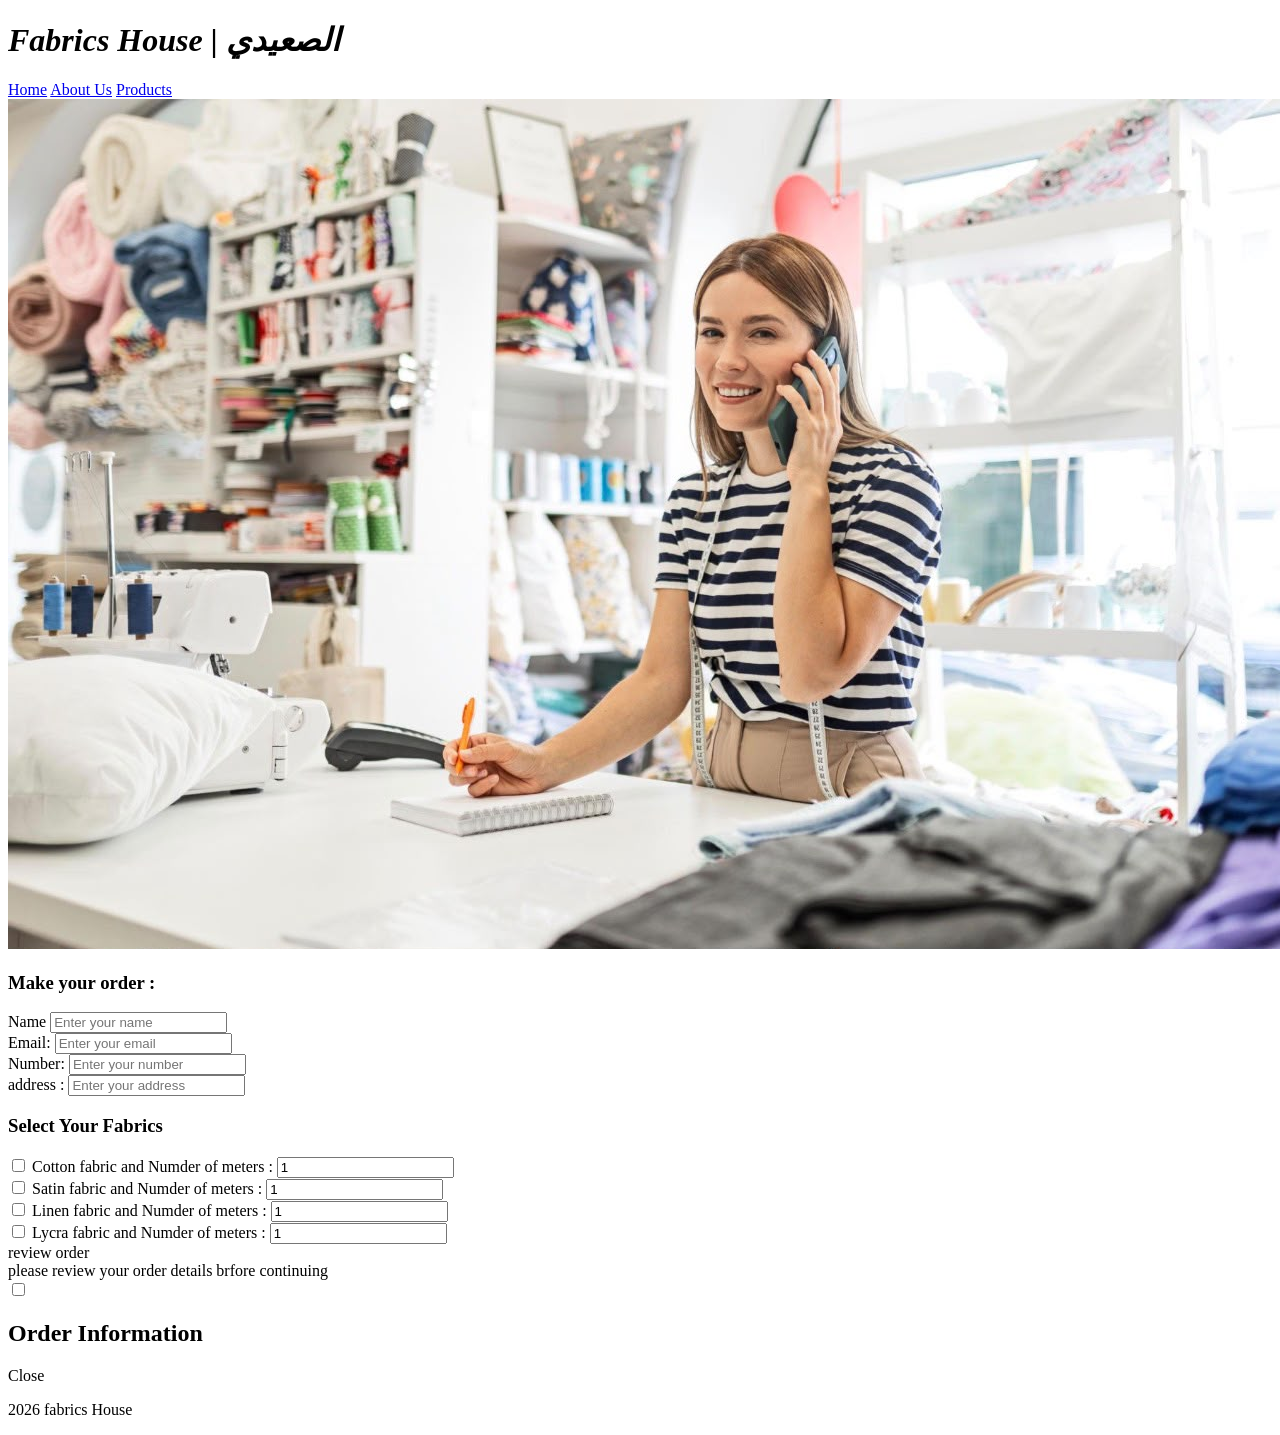
==== Project2/contact.html @ 51717979 "Update" ====
<!DOCTYPE html>
<html>
    <head>
        <title> Make an Order| Fabrics House</title>
        <meta charset="UTF-8" /> 
        <meta name = "viewport" content="width=device-width, initial-scale=1.0" > 
        <link  rel = "stylesheet" href="CSS/style.css" >
    </head>
    <body>
        <header class = "header">
            <h1><i> Fabrics House | الصعيدي </i></h1>
            <nav>
                <a class="button" href="index.html" target="_blank">Home</a>
                <a class="button" href= "about.html" target="_blank">About Us</a> 
                <a class="button" href = "components.html"target="_blank">Products</a>
            </nav> 
            <img src="images/order.img.jpeg" alt =":(">    
        </header>
        <main>
            <h3><label for ="Make your order">Make your order : </label></h3>
            <form class = "from" action = "#" method="post">
                
                <label for = "Name">Name</label>
                <input type = "text" placeholder = "Enter your name"> <br>
                <label for = "Email"> Email:  </label>
                <input type = "email" placeholder = "Enter your email" > <br>
                <label for = "Number"> Number:   </label>
                <input type = "number" placeholder = "Enter your number"> <br>
                <label for ="address" > address :</label>
                <input type = "text" placeholder="Enter your address"><br>
                <h3>Select Your Fabrics </h3>

                <div class = "order-item">
                    <label> <input type = "checkbox" name="fabric" value = "cotton "> Cotton fabric </label>
                    <label for = "cotton-meters"> and Numder of meters :</label>
                    <input type = "number" id = "cotton-meters" name = "cooton-meters" min = "1" step = "1" value="1">
                </div>

                <div class = "order-item">
                    <label> <input type = "checkbox" name="fabric" value = "Satin "> Satin fabric </label>
                    <label for = "Satin-meters"> and Numder of meters :</label>
                    <input type = "number" id = "Satin-meters" name = "Satin-meters" min = "1" step = "1" value="1">
                </div>

                <div class = "order-item">
                    <label> <input type = "checkbox" name="fabric" value = "Linen "> Linen fabric </label>
                    <label for = "Linen-meters"> and Numder of meters :</label>
                    <input type = "number" id = "Linen-meters" name = "Linen-meters" min = "1" step = "1" value="1">
                </div>

                <div class = "order-item">
                    <label> <input type = "checkbox" name="fabric" value = "Linen "> Lycra fabric </label>
                    <label for = "Lycra-meters"> and Numder of meters :</label>
                    <input type = "number" id = "Lycra-meters" name = "Lycra-meters" min = "1" step = "1" value="1">
                </div>
            </form>
            <label for = "model-toggle" class = "button"> review order </label>
        </main>
        <div class = "alert" role ="status">please review your order details brfore continuing</div>
        <input type="checkbox" id = "model-toggle" class="model-toggle">
        <div class ="model">
            <h2>Order Information </h2>
            <label for ="model-toggle" class = "button modal-close"> Close</label>
        </div> 
        <footer class = "footer">
            <p>2026 fabrics House</p>
        </footer>
    </body>
</html>
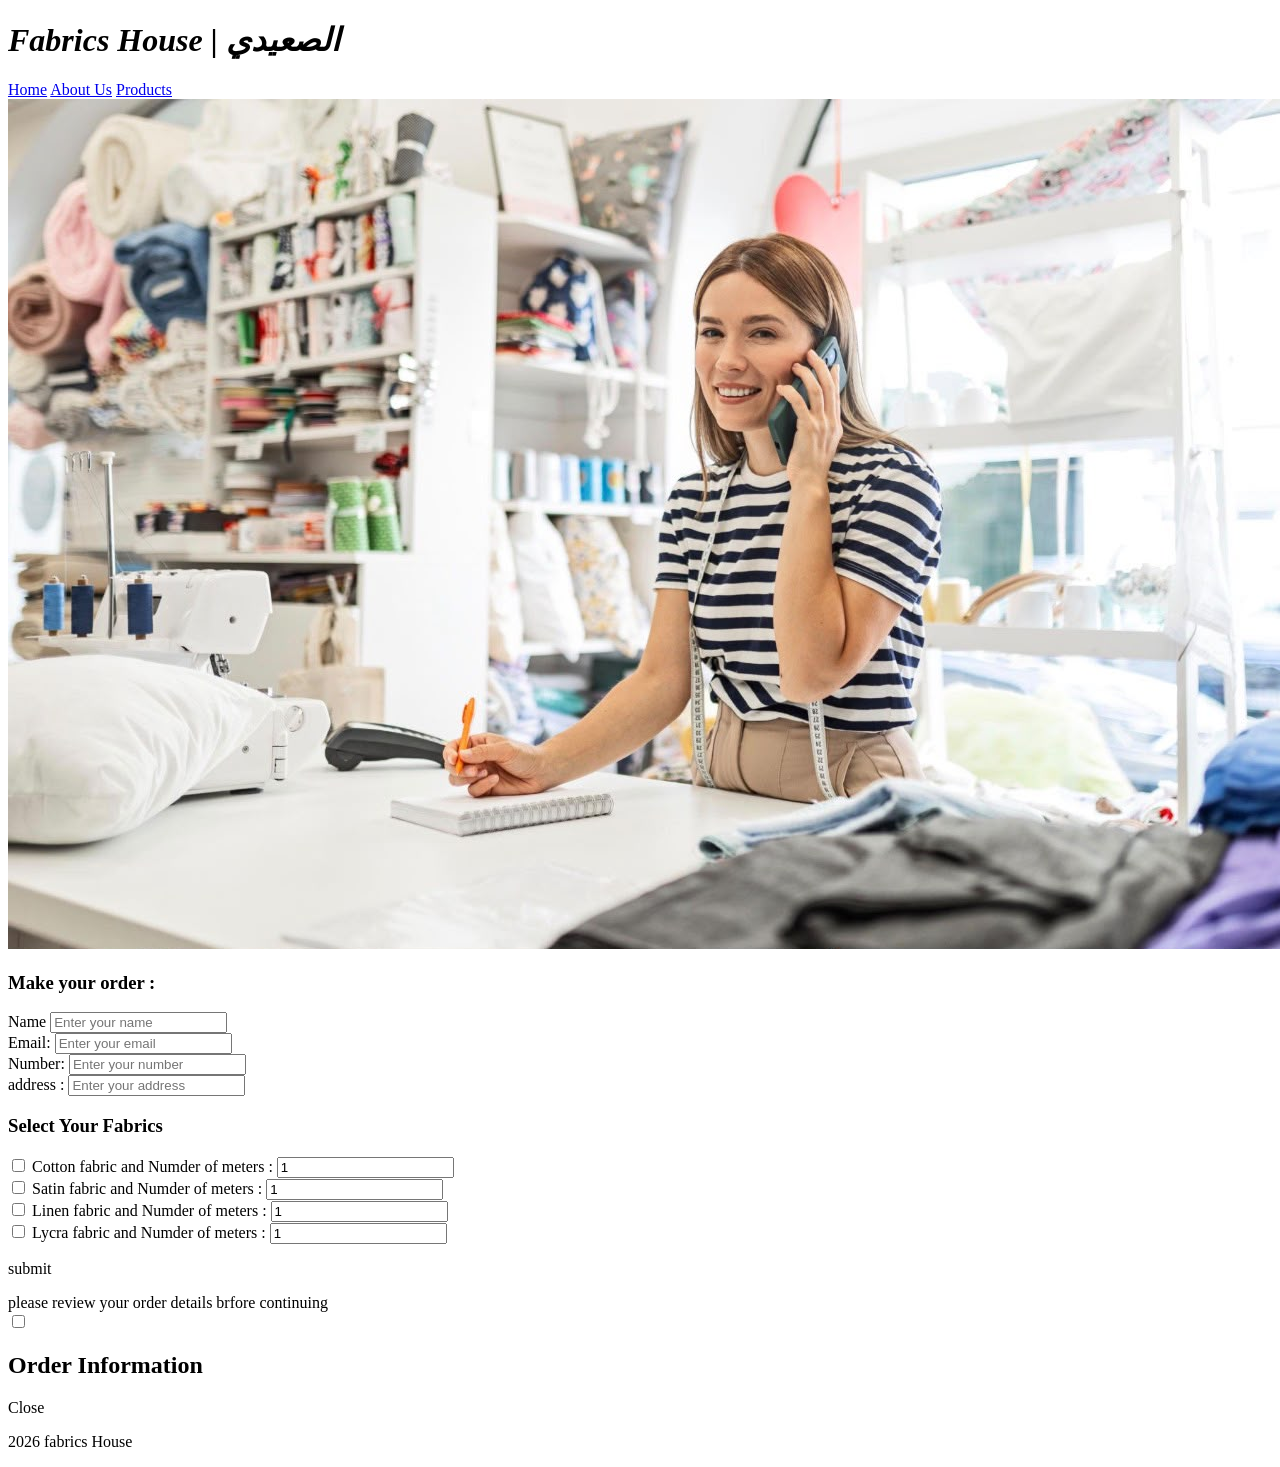
==== commit f6aa92ca: "Update" ====
--- a/Project2/contact.html
+++ b/Project2/contact.html
@@ -53,8 +53,8 @@
                     <label for = "Lycra-meters"> and Numder of meters :</label>
                     <input type = "number" id = "Lycra-meters" name = "Lycra-meters" min = "1" step = "1" value="1">
                 </div>
+                <p class="button" >submit
             </form>
-            <label for = "model-toggle" class = "button"> review order </label>
         </main>
         <div class = "alert" role ="status">please review your order details brfore continuing</div>
         <input type="checkbox" id = "model-toggle" class="model-toggle">
@@ -62,6 +62,8 @@
             <h2>Order Information </h2>
             <label for ="model-toggle" class = "button modal-close"> Close</label>
         </div> 
+        
+        </p>
         <footer class = "footer">
             <p>2026 fabrics House</p>
         </footer>
